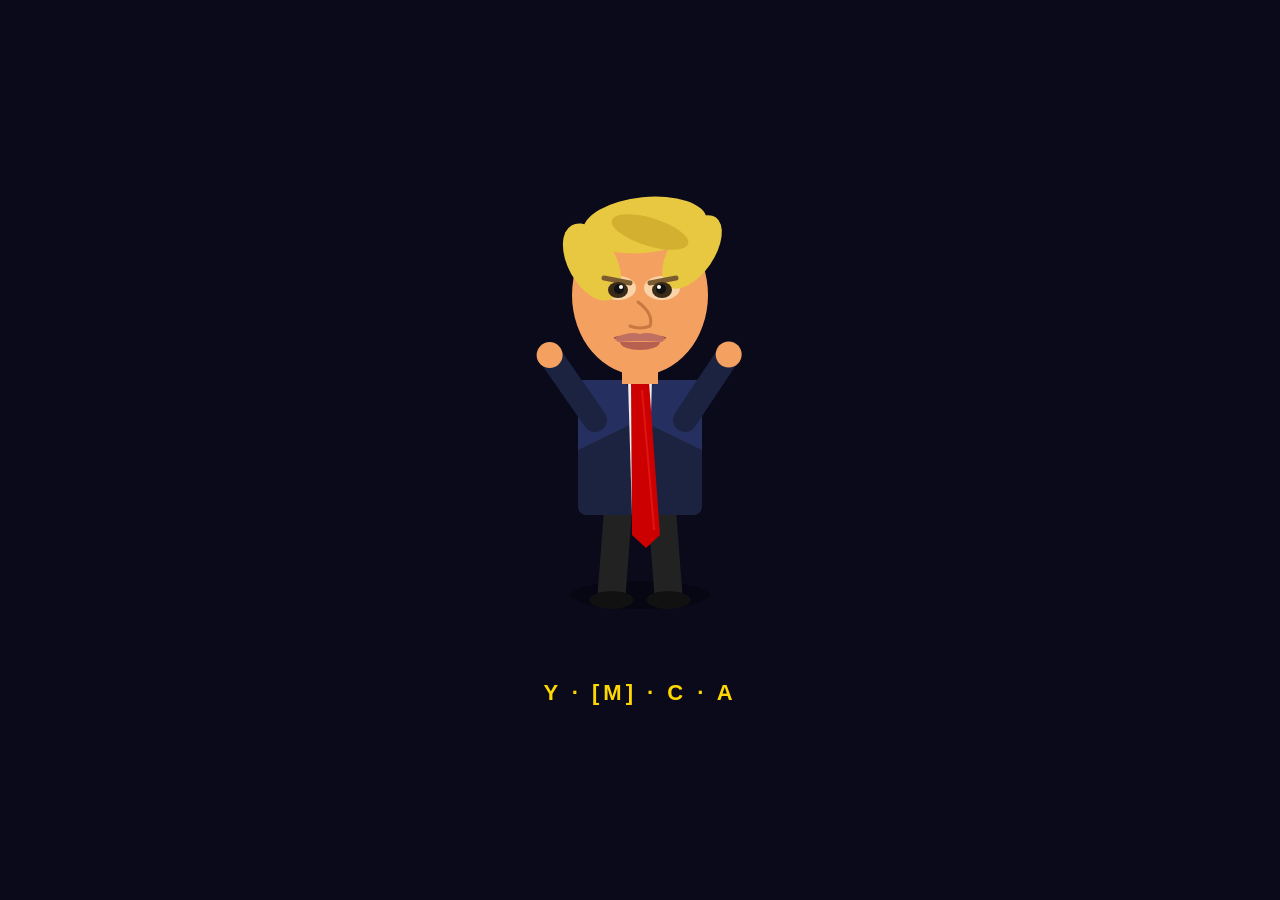
==== trump-dance.html @ 1a32bf9e "demo: Trump YMCA dance animation (preview only)" ====
<!DOCTYPE html>
<html>
<head>
<meta charset="UTF-8">
<style>
  * { margin: 0; padding: 0; box-sizing: border-box; }
  body {
    background: #0a0a1a;
    display: flex;
    flex-direction: column;
    align-items: center;
    justify-content: center;
    height: 100vh;
    font-family: Arial, sans-serif;
  }
  canvas { display: block; }
  #label {
    color: #FFD700;
    font-size: 22px;
    font-weight: bold;
    letter-spacing: 4px;
    margin-top: 10px;
    min-height: 30px;
  }
</style>
</head>
<body>
<canvas id="c" width="420" height="480"></canvas>
<div id="label">Y·M·C·A</div>

<script>
const canvas = document.getElementById('c');
const ctx = canvas.getContext('2d');
const label = document.getElementById('label');

const CX = 210, CY = 220; // center of figure

let frame = 0;
const POSES = ['Y','M','C','A'];
let poseIdx = 0;
const POSE_FRAMES = 72; // frames per pose (~1.2s at 60fps)

// ── Arm endpoint definitions per pose ──────────────────────────────────────
// Each pose: { la: [shoulder→elbow, elbow→hand], ra: [...] }
// coords relative to CX, CY (torso center)
const poseArms = {
  Y: {
    la: [[-45, 10], [-115, -75]],   // left arm sweeping up-left
    ra: [[ 45, 10], [ 115, -75]],   // right arm sweeping up-right
  },
  M: {
    // M shape: both arms bent up, hands pointing toward center above head
    la: [[-45, 10], [-90, -55], [-55, -115]],
    ra: [[ 45, 10], [ 90, -55], [ 55, -115]],
  },
  C: {
    // C shape: left arm up-left, right arm curls down-left
    la: [[-45, 10], [-110, -50]],
    ra: [[ 45, 10], [  20, -80]],
  },
  A: {
    // A shape: both arms meet at a peak above center
    la: [[-45, 10], [-10, -105]],
    ra: [[ 45, 10], [ 10, -105]],
  },
};

// ── Lerp between poses ──────────────────────────────────────────────────────
function lerp(a, b, t) { return a + (b - a) * t; }
function lerpPts(a, b, t) {
  const len = Math.min(a.length, b.length);
  return Array.from({length: len}, (_, i) => [
    lerp(a[i][0], b[i][0], t),
    lerp(a[i][1], b[i][1], t),
  ]);
}

function getPoseArms(t) {
  const cur  = POSES[poseIdx];
  const next = POSES[(poseIdx + 1) % 4];
  const ease = t < 0.5 ? 2*t*t : -1+(4-2*t)*t; // ease in-out
  const la = lerpPts(poseArms[cur].la, poseArms[next].la, ease);
  const ra = lerpPts(poseArms[cur].ra, poseArms[next].ra, ease);
  return { la, ra };
}

// ── Drawing helpers ─────────────────────────────────────────────────────────
function drawChain(points, sw, color) {
  if (points.length < 2) return;
  ctx.save();
  ctx.strokeStyle = color;
  ctx.lineWidth = sw;
  ctx.lineCap = 'round';
  ctx.lineJoin = 'round';
  ctx.beginPath();
  ctx.moveTo(CX + points[0][0], CY + points[0][1]);
  for (let i = 1; i < points.length; i++)
    ctx.lineTo(CX + points[i][0], CY + points[i][1]);
  ctx.stroke();
  ctx.restore();
}

function oval(x, y, rx, ry, color, rot=0) {
  ctx.save();
  ctx.fillStyle = color;
  ctx.beginPath();
  ctx.ellipse(x, y, rx, ry, rot, 0, Math.PI*2);
  ctx.fill();
  ctx.restore();
}

function drawTrump(mouthOpen) {
  const t = (frame % POSE_FRAMES) / POSE_FRAMES;
  const { la, ra } = getPoseArms(t);

  ctx.clearRect(0, 0, canvas.width, canvas.height);

  // ── Shadow ──
  ctx.save();
  ctx.globalAlpha = 0.25;
  oval(CX, CY + 185, 70, 14, '#000');
  ctx.restore();

  // ── Legs ──
  const legSwing = Math.sin(frame * 0.12) * 8;
  ctx.save(); ctx.strokeStyle = '#222'; ctx.lineWidth = 28; ctx.lineCap = 'round';
  ctx.beginPath(); ctx.moveTo(CX-22, CY+100); ctx.lineTo(CX-28+legSwing, CY+185); ctx.stroke();
  ctx.beginPath(); ctx.moveTo(CX+22, CY+100); ctx.lineTo(CX+28-legSwing, CY+185); ctx.stroke();
  // Shoes
  oval(CX-28+legSwing, CY+190, 22, 9, '#111');
  oval(CX+28-legSwing, CY+190, 22, 9, '#111');
  ctx.restore();

  // ── Torso (suit) ──
  ctx.save();
  ctx.fillStyle = '#1c2340';
  ctx.beginPath();
  ctx.roundRect(CX-62, CY-30, 124, 135, 8);
  ctx.fill();
  // Lapels
  ctx.fillStyle = '#253060';
  ctx.beginPath();
  ctx.moveTo(CX-62, CY-30); ctx.lineTo(CX-15, CY-30); ctx.lineTo(CX, CY+10); ctx.lineTo(CX-62, CY+40); ctx.closePath();
  ctx.fill();
  ctx.beginPath();
  ctx.moveTo(CX+62, CY-30); ctx.lineTo(CX+15, CY-30); ctx.lineTo(CX, CY+10); ctx.lineTo(CX+62, CY+40); ctx.closePath();
  ctx.fill();
  // White shirt
  ctx.fillStyle = '#f0f0f0';
  ctx.beginPath();
  ctx.moveTo(CX-12, CY-30); ctx.lineTo(CX+12, CY-30); ctx.lineTo(CX+8, CY+105); ctx.lineTo(CX-8, CY+105);
  ctx.fill();
  ctx.restore();

  // ── Tie (long, red) ──
  ctx.save();
  const tieSway = Math.sin(frame * 0.10) * 6;
  ctx.fillStyle = '#cc0000';
  ctx.beginPath();
  ctx.moveTo(CX-9, CY-28); ctx.lineTo(CX+9, CY-28);
  ctx.lineTo(CX+14+tieSway, CY+125);
  ctx.lineTo(CX+tieSway, CY+138);
  ctx.lineTo(CX-14+tieSway, CY+125);
  ctx.closePath();
  ctx.fill();
  // Tie highlight stripe
  ctx.strokeStyle = '#ff3333';
  ctx.lineWidth = 2; ctx.globalAlpha = 0.4;
  ctx.beginPath();
  ctx.moveTo(CX+2, CY-20); ctx.lineTo(CX+10+tieSway*0.7, CY+120);
  ctx.stroke();
  ctx.restore();

  // ── Arms ──
  drawChain(la, 24, '#1c2340');
  drawChain(ra, 24, '#1c2340');
  // Hands
  oval(CX + la[la.length-1][0], CY + la[la.length-1][1], 13, 13, '#F4A060');
  oval(CX + ra[ra.length-1][0], CY + ra[ra.length-1][1], 13, 13, '#F4A060');

  // ── Neck ──
  ctx.fillStyle = '#F4A060';
  ctx.fillRect(CX-18, CY-68, 36, 42);

  // ── Face ──
  // Base face (orange)
  oval(CX, CY-115, 68, 80, '#F4A060');
  // White eye area (classic Trump look)
  oval(CX-22, CY-122, 18, 12, 'rgba(255,255,230,0.55)');
  oval(CX+22, CY-122, 18, 12, 'rgba(255,255,230,0.55)');

  // ── Hair ──
  // Main golden swoop
  ctx.save();
  ctx.fillStyle = '#E8C840';
  ctx.beginPath();
  ctx.ellipse(CX+5, CY-185, 62, 28, -0.1, 0, Math.PI*2);
  ctx.fill();
  // Side sweep right
  ctx.beginPath();
  ctx.ellipse(CX+52, CY-158, 22, 42, 0.6, 0, Math.PI*2);
  ctx.fill();
  // Left side puff
  ctx.beginPath();
  ctx.ellipse(CX-48, CY-148, 24, 42, -0.5, 0, Math.PI*2);
  ctx.fill();
  // Swirl on top
  ctx.fillStyle = '#D4B030';
  ctx.beginPath();
  ctx.ellipse(CX+10, CY-178, 40, 14, 0.3, 0, Math.PI*2);
  ctx.fill();
  ctx.restore();

  // ── Eyebrows (low, furrowed) ──
  ctx.save();
  ctx.strokeStyle = '#7a5c30';
  ctx.lineWidth = 5; ctx.lineCap = 'round';
  ctx.beginPath(); ctx.moveTo(CX-36, CY-132); ctx.lineTo(CX-10, CY-127); ctx.stroke();
  ctx.beginPath(); ctx.moveTo(CX+10, CY-127); ctx.lineTo(CX+36, CY-132); ctx.stroke();
  ctx.restore();

  // ── Eyes ──
  oval(CX-22, CY-120, 10, 8, '#3a2a18');
  oval(CX+22, CY-120, 10, 8, '#3a2a18');
  // pupils
  oval(CX-21, CY-121, 5, 5, '#111');
  oval(CX+21, CY-121, 5, 5, '#111');
  // catchlights
  oval(CX-19, CY-123, 2, 2, 'white');
  oval(CX+19, CY-123, 2, 2, 'white');

  // ── Nose ──
  ctx.save();
  ctx.strokeStyle = '#c87840';
  ctx.lineWidth = 3; ctx.lineCap = 'round';
  ctx.beginPath();
  ctx.moveTo(CX-2, CY-108);
  ctx.quadraticCurveTo(CX+14, CY-96, CX+10, CY-84);
  ctx.quadraticCurveTo(CX, CY-80, CX-10, CY-84);
  ctx.stroke();
  ctx.restore();

  // ── Mouth ──
  const mouthW = 26;
  const mouthH = mouthOpen * 28;
  const mY = CY - 72;

  ctx.save();
  // Mouth cavity
  ctx.fillStyle = '#5a1010';
  ctx.beginPath();
  ctx.ellipse(CX, mY + mouthH/2, mouthW, Math.max(2, mouthH/2 + 3), 0, 0, Math.PI*2);
  ctx.fill();

  // Teeth (upper row, visible when open)
  if (mouthOpen > 0.25) {
    ctx.fillStyle = '#f5f0e0';
    ctx.fillRect(CX - mouthW + 4, mY - 3, (mouthW-4)*2, Math.min(mouthH * 0.45, 12));
  }

  // Upper lip
  ctx.fillStyle = '#c07060';
  ctx.beginPath();
  ctx.moveTo(CX - mouthW, mY);
  ctx.quadraticCurveTo(CX - 10, mY - 7, CX, mY - 4);
  ctx.quadraticCurveTo(CX + 10, mY - 7, CX + mouthW, mY);
  ctx.lineTo(CX + mouthW - 4, mY + 4);
  ctx.quadraticCurveTo(CX, mY + 2, CX - mouthW + 4, mY + 4);
  ctx.closePath();
  ctx.fill();

  // Lower lip
  ctx.fillStyle = '#b86050';
  ctx.beginPath();
  ctx.ellipse(CX, mY + mouthH + 4, mouthW - 6, 8, 0, 0, Math.PI);
  ctx.fill();
  ctx.restore();

  // ── Pose label ──
  const curPose  = POSES[poseIdx];
  label.textContent = POSES.map((p,i) => i === poseIdx ? `[${p}]` : p).join('  ·  ');
}

// ── Animation loop ───────────────────────────────────────────────────────────
function animate() {
  frame++;

  // Advance pose every POSE_FRAMES frames
  if (frame % POSE_FRAMES === 0) {
    poseIdx = (poseIdx + 1) % 4;
  }

  // Mouth: sine wave, ~3 open/close cycles per pose
  const mouthOpen = Math.max(0, Math.sin(frame * 0.22)) ** 0.7;

  drawTrump(mouthOpen);
  requestAnimationFrame(animate);
}

animate();
</script>
</body>
</html>
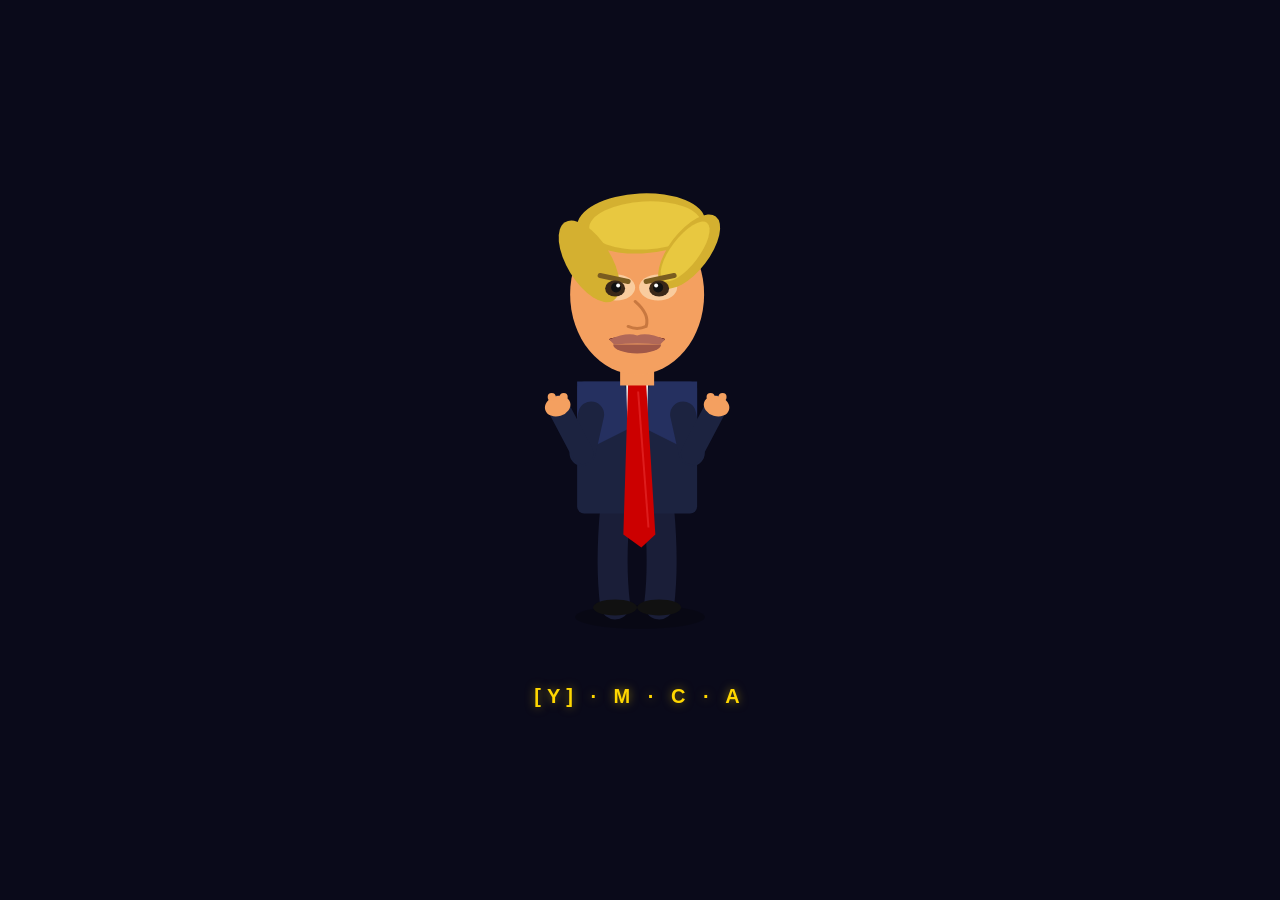
==== commit e3e34506: "demo: Trump YMCA v2 — elbows tucked, forearm pump, body bob" ====
--- a/trump-dance.html
+++ b/trump-dance.html
@@ -12,288 +12,314 @@
     justify-content: center;
     height: 100vh;
     font-family: Arial, sans-serif;
+    overflow: hidden;
   }
   canvas { display: block; }
   #label {
     color: #FFD700;
-    font-size: 22px;
+    font-size: 20px;
     font-weight: bold;
-    letter-spacing: 4px;
-    margin-top: 10px;
-    min-height: 30px;
+    letter-spacing: 6px;
+    margin-top: 8px;
+    min-height: 28px;
+    text-shadow: 0 0 10px rgba(255,215,0,0.5);
   }
 </style>
 </head>
 <body>
-<canvas id="c" width="420" height="480"></canvas>
-<div id="label">Y·M·C·A</div>
+<canvas id="c" width="420" height="490"></canvas>
+<div id="label">Y · M · C · A</div>
 
 <script>
 const canvas = document.getElementById('c');
 const ctx = canvas.getContext('2d');
 const label = document.getElementById('label');
 
-const CX = 210, CY = 220; // center of figure
-
+// Figure origin — body bobs up/down
+const BASE_CX = 210, BASE_CY = 230;
 let frame = 0;
+
+// ── YMCA pose cycle (slower, ~90 frames each) ────────────────────────────────
 const POSES = ['Y','M','C','A'];
 let poseIdx = 0;
-const POSE_FRAMES = 72; // frames per pose (~1.2s at 60fps)
-
-// ── Arm endpoint definitions per pose ──────────────────────────────────────
-// Each pose: { la: [shoulder→elbow, elbow→hand], ra: [...] }
-// coords relative to CX, CY (torso center)
+const POSE_FRAMES = 90;
+
+// ── Arm segment definitions ──────────────────────────────────────────────────
+// Each pose: upper-arm-end (elbow) and forearm-end (hand), relative to shoulder.
+// Shoulders are at approx (±46, 0) relative to figure center.
+// KEY: elbows stay LOW and tucked. Forearms do the work.
+
 const poseArms = {
+  //  [ [shoulder_offset], [elbow_offset_from_shoulder], [hand_offset_from_elbow] ]
   Y: {
-    la: [[-45, 10], [-115, -75]],   // left arm sweeping up-left
-    ra: [[ 45, 10], [ 115, -75]],   // right arm sweeping up-right
+    // Elbows tucked at sides, forearms angled upward-outward (slight spread)
+    la: { elbow: [-10, 40], hand: [-35, -30] },
+    ra: { elbow: [ 10, 40], hand: [  35, -30] },
   },
   M: {
-    // M shape: both arms bent up, hands pointing toward center above head
-    la: [[-45, 10], [-90, -55], [-55, -115]],
-    ra: [[ 45, 10], [ 90, -55], [ 55, -115]],
+    // Elbows low, both forearms pump up close to chest — the signature move
+    la: { elbow: [-8,  38], hand: [-20, -55] },
+    ra: { elbow: [  8, 38], hand: [  20, -55] },
   },
   C: {
-    // C shape: left arm up-left, right arm curls down-left
-    la: [[-45, 10], [-110, -50]],
-    ra: [[ 45, 10], [  20, -80]],
+    // Right forearm sweeps out to side, left stays low — asymmetric pump
+    la: { elbow: [-10, 45], hand: [-15, 10] },
+    ra: { elbow: [  5, 35], hand: [  70, -10] },
   },
   A: {
-    // A shape: both arms meet at a peak above center
-    la: [[-45, 10], [-10, -105]],
-    ra: [[ 45, 10], [ 10, -105]],
+    // Both hands raised a bit higher, elbows still fairly low — triumphant pump
+    la: { elbow: [-12, 42], hand: [-30, -65] },
+    ra: { elbow: [  12, 42], hand: [  30, -65] },
   },
 };
 
-// ── Lerp between poses ──────────────────────────────────────────────────────
-function lerp(a, b, t) { return a + (b - a) * t; }
-function lerpPts(a, b, t) {
-  const len = Math.min(a.length, b.length);
-  return Array.from({length: len}, (_, i) => [
-    lerp(a[i][0], b[i][0], t),
-    lerp(a[i][1], b[i][1], t),
-  ]);
-}
-
-function getPoseArms(t) {
+// ── Easing ───────────────────────────────────────────────────────────────────
+function easeInOut(t) { return t < 0.5 ? 2*t*t : -1+(4-2*t)*t; }
+function lerp(a, b, t) { return a + (b-a)*t; }
+function lerp2(a, b, t) { return [lerp(a[0], b[0], t), lerp(a[1], b[1], t)]; }
+
+function currentArms() {
   const cur  = POSES[poseIdx];
-  const next = POSES[(poseIdx + 1) % 4];
-  const ease = t < 0.5 ? 2*t*t : -1+(4-2*t)*t; // ease in-out
-  const la = lerpPts(poseArms[cur].la, poseArms[next].la, ease);
-  const ra = lerpPts(poseArms[cur].ra, poseArms[next].ra, ease);
-  return { la, ra };
-}
-
-// ── Drawing helpers ─────────────────────────────────────────────────────────
-function drawChain(points, sw, color) {
-  if (points.length < 2) return;
-  ctx.save();
-  ctx.strokeStyle = color;
-  ctx.lineWidth = sw;
-  ctx.lineCap = 'round';
-  ctx.lineJoin = 'round';
-  ctx.beginPath();
-  ctx.moveTo(CX + points[0][0], CY + points[0][1]);
-  for (let i = 1; i < points.length; i++)
-    ctx.lineTo(CX + points[i][0], CY + points[i][1]);
+  const next = POSES[(poseIdx+1) % 4];
+  const raw  = (frame % POSE_FRAMES) / POSE_FRAMES;
+  // Only interpolate in the last 25% of the pose (snap, hold, snap)
+  const t    = raw < 0.75 ? 0 : easeInOut((raw - 0.75) / 0.25);
+  return {
+    la: {
+      elbow: lerp2(poseArms[cur].la.elbow, poseArms[next].la.elbow, t),
+      hand:  lerp2(poseArms[cur].la.hand,  poseArms[next].la.hand,  t),
+    },
+    ra: {
+      elbow: lerp2(poseArms[cur].ra.elbow, poseArms[next].ra.elbow, t),
+      hand:  lerp2(poseArms[cur].ra.hand,  poseArms[next].ra.hand,  t),
+    },
+  };
+}
+
+// ── Drawing helpers ───────────────────────────────────────────────────────────
+function oval(x, y, rx, ry, color, rot=0) {
+  ctx.save(); ctx.fillStyle = color;
+  ctx.beginPath(); ctx.ellipse(x, y, rx, ry, rot, 0, Math.PI*2);
+  ctx.fill(); ctx.restore();
+}
+
+function drawHand(x, y, isRight, color) {
+  // Simple palm + stubby fingers
+  ctx.save(); ctx.fillStyle = color;
+  ctx.beginPath(); ctx.ellipse(x, y, 13, 10, isRight ? 0.3 : -0.3, 0, Math.PI*2);
+  ctx.fill();
+  // Two knuckle bumps
+  for (let i = -1; i <= 1; i += 2) {
+    ctx.beginPath(); ctx.ellipse(x + i*6, y - 9, 4, 4, 0, 0, Math.PI*2); ctx.fill();
+  }
+  ctx.restore();
+}
+
+// ── Main draw ─────────────────────────────────────────────────────────────────
+function drawTrump(mouthOpen, bobY, leanX) {
+  const CX = BASE_CX + leanX;
+  const CY = BASE_CY + bobY;
+
+  ctx.clearRect(0, 0, canvas.width, canvas.height);
+
+  // Ground shadow
+  ctx.save(); ctx.globalAlpha = 0.2;
+  oval(BASE_CX, BASE_CY + 200, 65, 12, '#000');
+  ctx.restore();
+
+  // ── Legs (slight weight-shift) ───────────────────────────────────────────
+  const legRock = Math.sin(frame * 0.08) * 10;
+  ctx.save();
+  ctx.strokeStyle = '#1a1e38'; ctx.lineWidth = 30; ctx.lineCap = 'round';
+  // Left leg
+  ctx.beginPath();
+  ctx.moveTo(CX-22, CY+100);
+  ctx.quadraticCurveTo(CX-28+legRock*0.5, CY+155, CX-24+legRock, CY+195);
   ctx.stroke();
-  ctx.restore();
-}
-
-function oval(x, y, rx, ry, color, rot=0) {
-  ctx.save();
-  ctx.fillStyle = color;
-  ctx.beginPath();
-  ctx.ellipse(x, y, rx, ry, rot, 0, Math.PI*2);
-  ctx.fill();
-  ctx.restore();
-}
-
-function drawTrump(mouthOpen) {
-  const t = (frame % POSE_FRAMES) / POSE_FRAMES;
-  const { la, ra } = getPoseArms(t);
-
-  ctx.clearRect(0, 0, canvas.width, canvas.height);
-
-  // ── Shadow ──
-  ctx.save();
-  ctx.globalAlpha = 0.25;
-  oval(CX, CY + 185, 70, 14, '#000');
-  ctx.restore();
-
-  // ── Legs ──
-  const legSwing = Math.sin(frame * 0.12) * 8;
-  ctx.save(); ctx.strokeStyle = '#222'; ctx.lineWidth = 28; ctx.lineCap = 'round';
-  ctx.beginPath(); ctx.moveTo(CX-22, CY+100); ctx.lineTo(CX-28+legSwing, CY+185); ctx.stroke();
-  ctx.beginPath(); ctx.moveTo(CX+22, CY+100); ctx.lineTo(CX+28-legSwing, CY+185); ctx.stroke();
+  // Right leg
+  ctx.beginPath();
+  ctx.moveTo(CX+22, CY+100);
+  ctx.quadraticCurveTo(CX+28-legRock*0.5, CY+155, CX+24-legRock, CY+195);
+  ctx.stroke();
+  ctx.restore();
   // Shoes
-  oval(CX-28+legSwing, CY+190, 22, 9, '#111');
-  oval(CX+28-legSwing, CY+190, 22, 9, '#111');
-  ctx.restore();
-
-  // ── Torso (suit) ──
+  oval(CX-24+legRock,  CY+198, 22, 8, '#111');
+  oval(CX+24-legRock,  CY+198, 22, 8, '#111');
+
+  // ── Suit body ────────────────────────────────────────────────────────────
   ctx.save();
   ctx.fillStyle = '#1c2340';
-  ctx.beginPath();
-  ctx.roundRect(CX-62, CY-30, 124, 135, 8);
-  ctx.fill();
+  ctx.beginPath(); ctx.roundRect(CX-60, CY-28, 120, 132, 7); ctx.fill();
   // Lapels
   ctx.fillStyle = '#253060';
   ctx.beginPath();
-  ctx.moveTo(CX-62, CY-30); ctx.lineTo(CX-15, CY-30); ctx.lineTo(CX, CY+10); ctx.lineTo(CX-62, CY+40); ctx.closePath();
+  ctx.moveTo(CX-60, CY-28); ctx.lineTo(CX-14, CY-28);
+  ctx.lineTo(CX, CY+15); ctx.lineTo(CX-60, CY+45); ctx.closePath(); ctx.fill();
+  ctx.beginPath();
+  ctx.moveTo(CX+60, CY-28); ctx.lineTo(CX+14, CY-28);
+  ctx.lineTo(CX, CY+15); ctx.lineTo(CX+60, CY+45); ctx.closePath(); ctx.fill();
+  // Shirt strip
+  ctx.fillStyle = '#efefef';
+  ctx.beginPath();
+  ctx.moveTo(CX-11, CY-28); ctx.lineTo(CX+11, CY-28);
+  ctx.lineTo(CX+7, CY+104); ctx.lineTo(CX-7, CY+104); ctx.fill();
+  ctx.restore();
+
+  // ── Tie (sways with body lean) ───────────────────────────────────────────
+  const tieSway = leanX * 0.4 + Math.sin(frame * 0.09) * 4;
+  ctx.save();
+  ctx.fillStyle = '#cc0000';
+  ctx.beginPath();
+  ctx.moveTo(CX-9, CY-26); ctx.lineTo(CX+9, CY-26);
+  ctx.lineTo(CX+16+tieSway, CY+125);
+  ctx.lineTo(CX+2+tieSway,  CY+138);
+  ctx.lineTo(CX-16+tieSway, CY+125);
+  ctx.closePath(); ctx.fill();
+  // Tie shine
+  ctx.strokeStyle = 'rgba(255,80,80,0.35)'; ctx.lineWidth = 2;
+  ctx.beginPath();
+  ctx.moveTo(CX+1, CY-18); ctx.lineTo(CX+10+tieSway*0.6, CY+118); ctx.stroke();
+  ctx.restore();
+
+  // ── Arms ─────────────────────────────────────────────────────────────────
+  const arms = currentArms();
+  const LSX = CX - 46, LSY = CY + 5;  // left shoulder
+  const RSX = CX + 46, RSY = CY + 5;  // right shoulder
+
+  const LEX = LSX + arms.la.elbow[0], LEY = LSY + arms.la.elbow[1];
+  const LHX = LEX + arms.la.hand[0],  LHY = LEY + arms.la.hand[1];
+  const REX = RSX + arms.ra.elbow[0], REY = RSY + arms.ra.elbow[1];
+  const RHX = REX + arms.ra.hand[0],  RHY = REY + arms.ra.hand[1];
+
+  // Upper arms
+  ctx.save(); ctx.strokeStyle = '#1c2340'; ctx.lineWidth = 26; ctx.lineCap = 'round';
+  ctx.beginPath(); ctx.moveTo(LSX, LSY); ctx.lineTo(LEX, LEY); ctx.stroke();
+  ctx.beginPath(); ctx.moveTo(RSX, RSY); ctx.lineTo(REX, REY); ctx.stroke();
+  // Forearms
+  ctx.lineWidth = 22;
+  ctx.beginPath(); ctx.moveTo(LEX, LEY); ctx.lineTo(LHX, LHY); ctx.stroke();
+  ctx.beginPath(); ctx.moveTo(REX, REY); ctx.lineTo(RHX, RHY); ctx.stroke();
+  ctx.restore();
+
+  // Hands
+  drawHand(LHX, LHY, false, '#F4A060');
+  drawHand(RHX, RHY, true,  '#F4A060');
+
+  // ── Neck ─────────────────────────────────────────────────────────────────
+  ctx.fillStyle = '#F4A060';
+  ctx.fillRect(CX-17, CY-68, 34, 44);
+
+  // ── Face ─────────────────────────────────────────────────────────────────
+  // Base
+  oval(CX, CY-115, 67, 80, '#F4A060');
+  // Pale eye zone (characteristic)
+  oval(CX-21, CY-122, 19, 13, 'rgba(255,250,220,0.5)');
+  oval(CX+21, CY-122, 19, 13, 'rgba(255,250,220,0.5)');
+
+  // ── Hair ─────────────────────────────────────────────────────────────────
+  ctx.save();
+  // Main golden mound
+  ctx.fillStyle = '#D4B030';
+  ctx.beginPath(); ctx.ellipse(CX+4, CY-186, 64, 30, -0.05, 0, Math.PI*2); ctx.fill();
+  ctx.fillStyle = '#E8C840';
+  ctx.beginPath(); ctx.ellipse(CX+8, CY-184, 56, 24, -0.05, 0, Math.PI*2); ctx.fill();
+  // Right side puff
+  ctx.fillStyle = '#D4B030';
+  ctx.beginPath(); ctx.ellipse(CX+52, CY-158, 20, 44, 0.65, 0, Math.PI*2); ctx.fill();
+  ctx.fillStyle = '#E8C840';
+  ctx.beginPath(); ctx.ellipse(CX+48, CY-158, 14, 36, 0.65, 0, Math.PI*2); ctx.fill();
+  // Left side
+  ctx.fillStyle = '#D4B030';
+  ctx.beginPath(); ctx.ellipse(CX-48, CY-148, 22, 46, -0.55, 0, Math.PI*2); ctx.fill();
+  ctx.restore();
+
+  // ── Eyebrows (low, slightly angry) ───────────────────────────────────────
+  ctx.save(); ctx.strokeStyle = '#7a5c20'; ctx.lineWidth = 5; ctx.lineCap = 'round';
+  ctx.beginPath(); ctx.moveTo(CX-37, CY-134); ctx.lineTo(CX-9, CY-128); ctx.stroke();
+  ctx.beginPath(); ctx.moveTo(CX+9,  CY-128); ctx.lineTo(CX+37, CY-134); ctx.stroke();
+  ctx.restore();
+
+  // ── Eyes ─────────────────────────────────────────────────────────────────
+  oval(CX-22, CY-121, 10, 8, '#3a2818');
+  oval(CX+22, CY-121, 10, 8, '#3a2818');
+  oval(CX-21, CY-122,  5, 5, '#111');
+  oval(CX+21, CY-122,  5, 5, '#111');
+  oval(CX-19, CY-124,  2, 2, 'white');
+  oval(CX+19, CY-124,  2, 2, 'white');
+
+  // ── Nose ─────────────────────────────────────────────────────────────────
+  ctx.save(); ctx.strokeStyle = '#c87840'; ctx.lineWidth = 3; ctx.lineCap = 'round';
+  ctx.beginPath();
+  ctx.moveTo(CX-2, CY-108);
+  ctx.quadraticCurveTo(CX+13, CY-95, CX+9, CY-83);
+  ctx.quadraticCurveTo(CX, CY-79, CX-9, CY-83);
+  ctx.stroke(); ctx.restore();
+
+  // ── Mouth ─────────────────────────────────────────────────────────────────
+  const mW  = 28;
+  const mH  = mouthOpen * 30;
+  const mY0 = CY - 70;
+
+  // Cavity
+  ctx.save();
+  ctx.fillStyle = '#4a0808';
+  ctx.beginPath();
+  ctx.ellipse(CX, mY0 + mH*0.5, mW, Math.max(3, mH*0.55 + 3), 0, 0, Math.PI*2);
   ctx.fill();
-  ctx.beginPath();
-  ctx.moveTo(CX+62, CY-30); ctx.lineTo(CX+15, CY-30); ctx.lineTo(CX, CY+10); ctx.lineTo(CX+62, CY+40); ctx.closePath();
+
+  // Teeth (upper)
+  if (mouthOpen > 0.2) {
+    ctx.fillStyle = '#f0ece0';
+    ctx.beginPath();
+    ctx.roundRect(CX - mW + 4, mY0 - 2, (mW-4)*2, Math.min(mH * 0.4, 13), 2);
+    ctx.fill();
+    // Tooth dividers
+    ctx.strokeStyle = '#ddd8c8'; ctx.lineWidth = 1;
+    for (let i = -1; i <= 1; i++) {
+      ctx.beginPath();
+      ctx.moveTo(CX + i*9, mY0 - 1);
+      ctx.lineTo(CX + i*9, mY0 + Math.min(mH*0.4, 12));
+      ctx.stroke();
+    }
+  }
+
+  // Upper lip
+  ctx.fillStyle = '#b06858';
+  ctx.beginPath();
+  ctx.moveTo(CX-mW, mY0);
+  ctx.quadraticCurveTo(CX-10, mY0-8, CX, mY0-4);
+  ctx.quadraticCurveTo(CX+10, mY0-8, CX+mW, mY0);
+  ctx.lineTo(CX+mW-5, mY0+5);
+  ctx.quadraticCurveTo(CX, mY0+3, CX-mW+5, mY0+5);
+  ctx.closePath(); ctx.fill();
+
+  // Lower lip
+  ctx.fillStyle = '#a05848';
+  ctx.beginPath();
+  ctx.ellipse(CX, mY0 + mH + 5, mW-4, 9, 0, 0, Math.PI);
   ctx.fill();
-  // White shirt
-  ctx.fillStyle = '#f0f0f0';
-  ctx.beginPath();
-  ctx.moveTo(CX-12, CY-30); ctx.lineTo(CX+12, CY-30); ctx.lineTo(CX+8, CY+105); ctx.lineTo(CX-8, CY+105);
-  ctx.fill();
-  ctx.restore();
-
-  // ── Tie (long, red) ──
-  ctx.save();
-  const tieSway = Math.sin(frame * 0.10) * 6;
-  ctx.fillStyle = '#cc0000';
-  ctx.beginPath();
-  ctx.moveTo(CX-9, CY-28); ctx.lineTo(CX+9, CY-28);
-  ctx.lineTo(CX+14+tieSway, CY+125);
-  ctx.lineTo(CX+tieSway, CY+138);
-  ctx.lineTo(CX-14+tieSway, CY+125);
-  ctx.closePath();
-  ctx.fill();
-  // Tie highlight stripe
-  ctx.strokeStyle = '#ff3333';
-  ctx.lineWidth = 2; ctx.globalAlpha = 0.4;
-  ctx.beginPath();
-  ctx.moveTo(CX+2, CY-20); ctx.lineTo(CX+10+tieSway*0.7, CY+120);
-  ctx.stroke();
-  ctx.restore();
-
-  // ── Arms ──
-  drawChain(la, 24, '#1c2340');
-  drawChain(ra, 24, '#1c2340');
-  // Hands
-  oval(CX + la[la.length-1][0], CY + la[la.length-1][1], 13, 13, '#F4A060');
-  oval(CX + ra[ra.length-1][0], CY + ra[ra.length-1][1], 13, 13, '#F4A060');
-
-  // ── Neck ──
-  ctx.fillStyle = '#F4A060';
-  ctx.fillRect(CX-18, CY-68, 36, 42);
-
-  // ── Face ──
-  // Base face (orange)
-  oval(CX, CY-115, 68, 80, '#F4A060');
-  // White eye area (classic Trump look)
-  oval(CX-22, CY-122, 18, 12, 'rgba(255,255,230,0.55)');
-  oval(CX+22, CY-122, 18, 12, 'rgba(255,255,230,0.55)');
-
-  // ── Hair ──
-  // Main golden swoop
-  ctx.save();
-  ctx.fillStyle = '#E8C840';
-  ctx.beginPath();
-  ctx.ellipse(CX+5, CY-185, 62, 28, -0.1, 0, Math.PI*2);
-  ctx.fill();
-  // Side sweep right
-  ctx.beginPath();
-  ctx.ellipse(CX+52, CY-158, 22, 42, 0.6, 0, Math.PI*2);
-  ctx.fill();
-  // Left side puff
-  ctx.beginPath();
-  ctx.ellipse(CX-48, CY-148, 24, 42, -0.5, 0, Math.PI*2);
-  ctx.fill();
-  // Swirl on top
-  ctx.fillStyle = '#D4B030';
-  ctx.beginPath();
-  ctx.ellipse(CX+10, CY-178, 40, 14, 0.3, 0, Math.PI*2);
-  ctx.fill();
-  ctx.restore();
-
-  // ── Eyebrows (low, furrowed) ──
-  ctx.save();
-  ctx.strokeStyle = '#7a5c30';
-  ctx.lineWidth = 5; ctx.lineCap = 'round';
-  ctx.beginPath(); ctx.moveTo(CX-36, CY-132); ctx.lineTo(CX-10, CY-127); ctx.stroke();
-  ctx.beginPath(); ctx.moveTo(CX+10, CY-127); ctx.lineTo(CX+36, CY-132); ctx.stroke();
-  ctx.restore();
-
-  // ── Eyes ──
-  oval(CX-22, CY-120, 10, 8, '#3a2a18');
-  oval(CX+22, CY-120, 10, 8, '#3a2a18');
-  // pupils
-  oval(CX-21, CY-121, 5, 5, '#111');
-  oval(CX+21, CY-121, 5, 5, '#111');
-  // catchlights
-  oval(CX-19, CY-123, 2, 2, 'white');
-  oval(CX+19, CY-123, 2, 2, 'white');
-
-  // ── Nose ──
-  ctx.save();
-  ctx.strokeStyle = '#c87840';
-  ctx.lineWidth = 3; ctx.lineCap = 'round';
-  ctx.beginPath();
-  ctx.moveTo(CX-2, CY-108);
-  ctx.quadraticCurveTo(CX+14, CY-96, CX+10, CY-84);
-  ctx.quadraticCurveTo(CX, CY-80, CX-10, CY-84);
-  ctx.stroke();
-  ctx.restore();
-
-  // ── Mouth ──
-  const mouthW = 26;
-  const mouthH = mouthOpen * 28;
-  const mY = CY - 72;
-
-  ctx.save();
-  // Mouth cavity
-  ctx.fillStyle = '#5a1010';
-  ctx.beginPath();
-  ctx.ellipse(CX, mY + mouthH/2, mouthW, Math.max(2, mouthH/2 + 3), 0, 0, Math.PI*2);
-  ctx.fill();
-
-  // Teeth (upper row, visible when open)
-  if (mouthOpen > 0.25) {
-    ctx.fillStyle = '#f5f0e0';
-    ctx.fillRect(CX - mouthW + 4, mY - 3, (mouthW-4)*2, Math.min(mouthH * 0.45, 12));
-  }
-
-  // Upper lip
-  ctx.fillStyle = '#c07060';
-  ctx.beginPath();
-  ctx.moveTo(CX - mouthW, mY);
-  ctx.quadraticCurveTo(CX - 10, mY - 7, CX, mY - 4);
-  ctx.quadraticCurveTo(CX + 10, mY - 7, CX + mouthW, mY);
-  ctx.lineTo(CX + mouthW - 4, mY + 4);
-  ctx.quadraticCurveTo(CX, mY + 2, CX - mouthW + 4, mY + 4);
-  ctx.closePath();
-  ctx.fill();
-
-  // Lower lip
-  ctx.fillStyle = '#b86050';
-  ctx.beginPath();
-  ctx.ellipse(CX, mY + mouthH + 4, mouthW - 6, 8, 0, 0, Math.PI);
-  ctx.fill();
-  ctx.restore();
-
-  // ── Pose label ──
-  const curPose  = POSES[poseIdx];
-  label.textContent = POSES.map((p,i) => i === poseIdx ? `[${p}]` : p).join('  ·  ');
-}
-
-// ── Animation loop ───────────────────────────────────────────────────────────
+  ctx.restore();
+
+  // ── Pose label ────────────────────────────────────────────────────────────
+  label.textContent = POSES.map((p, i) => i === poseIdx ? `[${p}]` : p).join('  ·  ');
+}
+
+// ── Animation loop ────────────────────────────────────────────────────────────
 function animate() {
   frame++;
-
-  // Advance pose every POSE_FRAMES frames
-  if (frame % POSE_FRAMES === 0) {
-    poseIdx = (poseIdx + 1) % 4;
-  }
-
-  // Mouth: sine wave, ~3 open/close cycles per pose
-  const mouthOpen = Math.max(0, Math.sin(frame * 0.22)) ** 0.7;
-
-  drawTrump(mouthOpen);
+  if (frame % POSE_FRAMES === 0) poseIdx = (poseIdx + 1) % 4;
+
+  // Body bob: up and down, 2 bobs per pose
+  const bobY = Math.sin(frame * 0.14) * 8;
+
+  // Slight left-right lean with the music
+  const leanX = Math.sin(frame * 0.07) * 5;
+
+  // Mouth: wide open-close on a fast sine, exaggerated
+  const raw = Math.sin(frame * 0.20);
+  const mouthOpen = raw > 0 ? Math.pow(raw, 0.6) : 0;
+
+  drawTrump(mouthOpen, bobY, leanX);
   requestAnimationFrame(animate);
 }
 
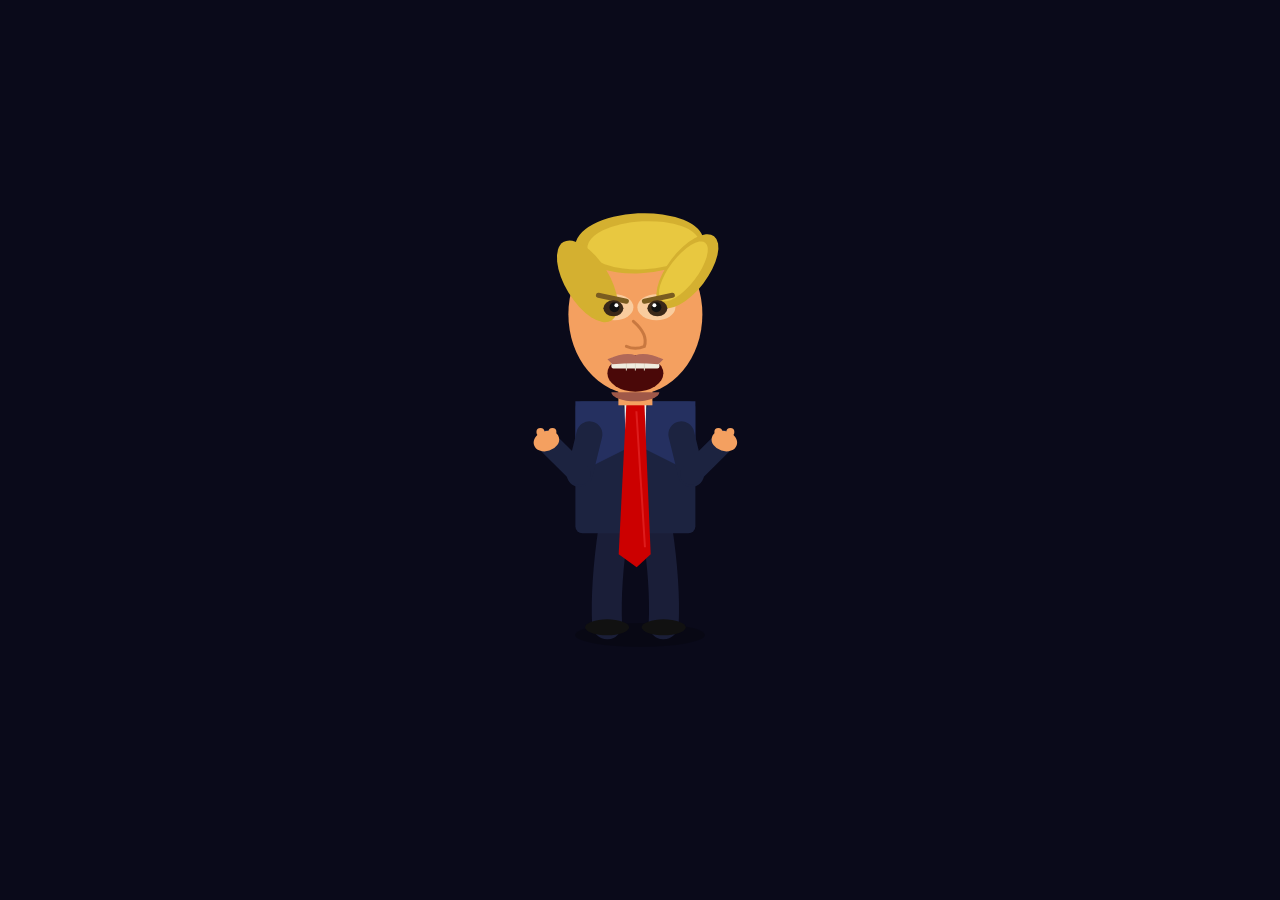
==== commit f8983132: "demo: remove YMCA letter labels" ====
--- a/trump-dance.html
+++ b/trump-dance.html
@@ -15,25 +15,14 @@
     overflow: hidden;
   }
   canvas { display: block; }
-  #label {
-    color: #FFD700;
-    font-size: 20px;
-    font-weight: bold;
-    letter-spacing: 6px;
-    margin-top: 8px;
-    min-height: 28px;
-    text-shadow: 0 0 10px rgba(255,215,0,0.5);
-  }
 </style>
 </head>
 <body>
 <canvas id="c" width="420" height="490"></canvas>
-<div id="label">Y · M · C · A</div>
 
 <script>
 const canvas = document.getElementById('c');
 const ctx = canvas.getContext('2d');
-const label = document.getElementById('label');
 
 // Figure origin — body bobs up/down
 const BASE_CX = 210, BASE_CY = 230;
@@ -300,8 +289,6 @@
   ctx.fill();
   ctx.restore();
 
-  // ── Pose label ────────────────────────────────────────────────────────────
-  label.textContent = POSES.map((p, i) => i === poseIdx ? `[${p}]` : p).join('  ·  ');
 }
 
 // ── Animation loop ────────────────────────────────────────────────────────────
